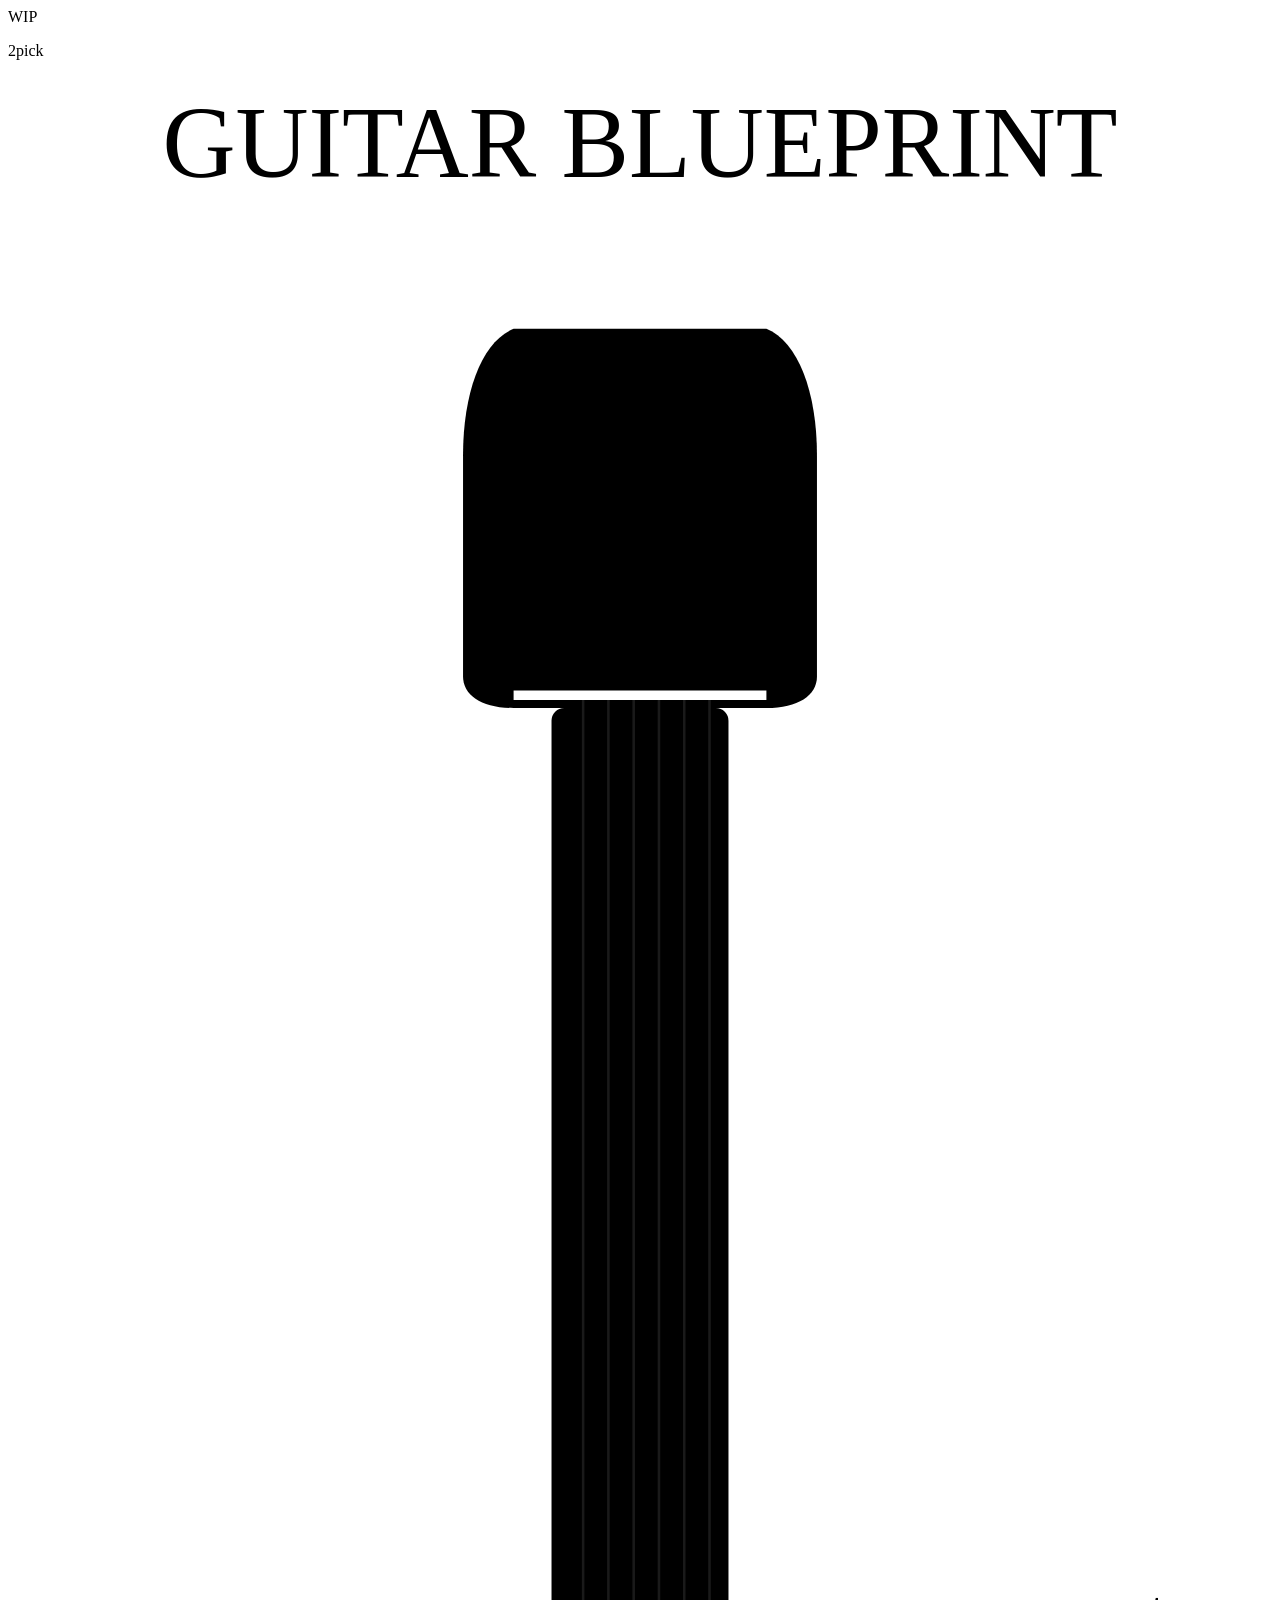
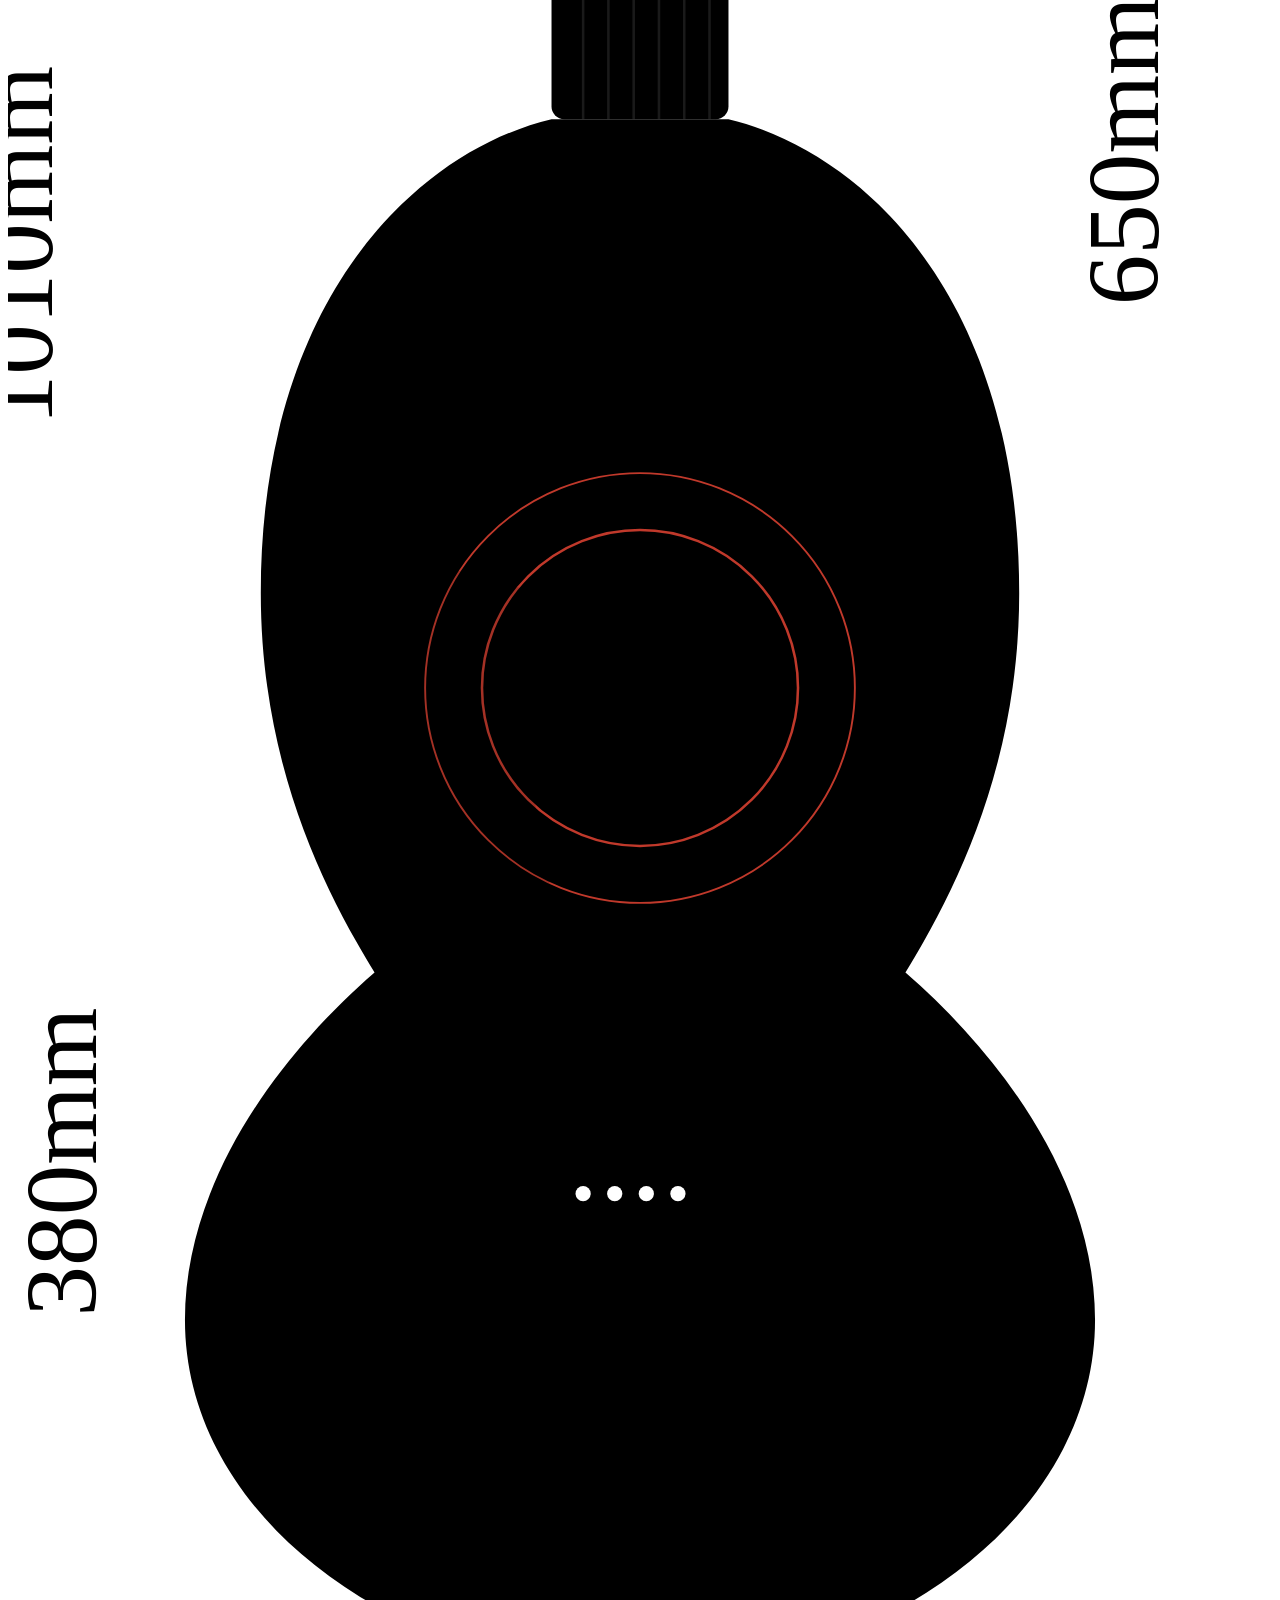
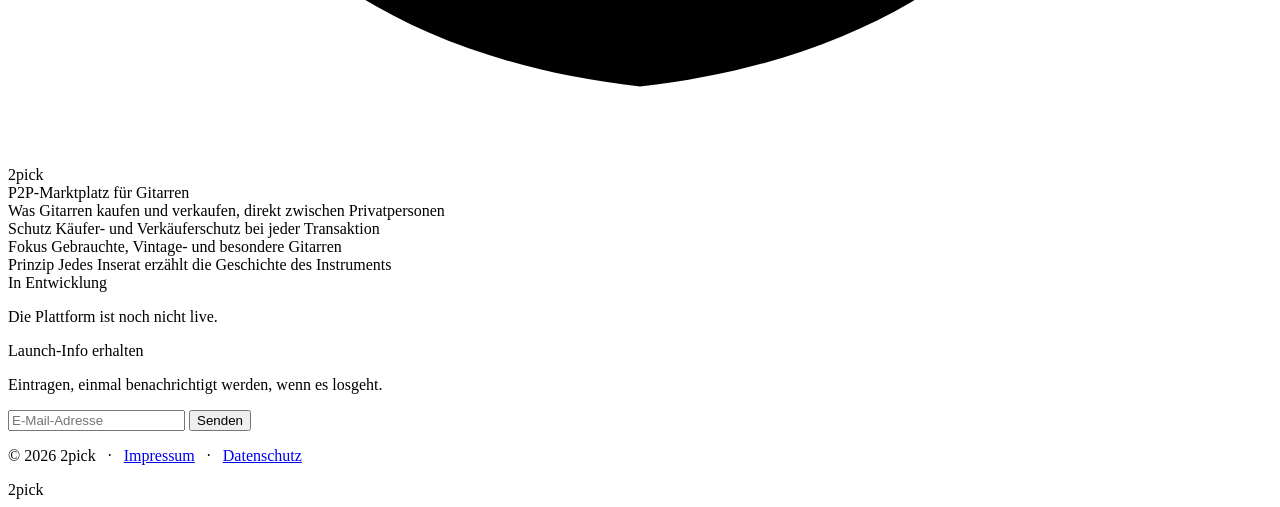
==== frontend/index.html @ 3596924f "init" ====
<!doctype html>
<html lang="de">
    <head>
        <meta charset="UTF-8" />
        <meta name="viewport" content="width=device-width, initial-scale=1.0" />
        <title>2pick</title>
        <link rel="preconnect" href="https://fonts.googleapis.com" />
        <link rel="preconnect" href="https://fonts.gstatic.com" crossorigin />
        <link
            href="https://fonts.googleapis.com/css2?family=Inter:wght@300;400;500;600&family=Space+Mono:wght@400;700&display=swap"
            rel="stylesheet"
        />
        <link rel="stylesheet" href="/main.css" />
        <link rel="stylesheet" href="/index.css" />
        <script src="/index.js" defer></script>
    </head>

    <body>
        <div id="progress"></div>

        <div id="scroll-track">
            <div id="scroll-spacer"></div>
        </div>

        <div id="stage">
            <!-- Phase 0 -->
            <div class="title-layer" id="titleLayer">
                <div class="accent-line"></div>
                <div class="wip">WIP</div>
                <p class="title-sub">2pick</p>
            </div>

            <!-- Phase 1 -->
            <div class="content-layer" id="contentLayer">
                <div class="content-grid">
                    <div class="blueprint" id="blueprintSvg">
                        <svg
                            viewBox="0 0 200 520"
                            xmlns="http://www.w3.org/2000/svg"
                        >
                            <text
                                x="100"
                                y="16"
                                text-anchor="middle"
                                class="bp-heading"
                            >
                                GUITAR BLUEPRINT
                            </text>
                            <line
                                x1="40"
                                y1="22"
                                x2="160"
                                y2="22"
                                class="bp-detail"
                            />

                            <!-- Headstock -->
                            <path
                                d="M 80,40 C 75,42 72,50 72,60 L 72,95 C 72,98 75,100 80,100 L 120,100 C 125,100 128,98 128,95 L 128,60 C 128,50 125,42 120,40 Z"
                                class="bp-body"
                            />
                            <circle cx="82" cy="52" r="4" class="bp-detail" />
                            <circle cx="82" cy="68" r="4" class="bp-detail" />
                            <circle cx="82" cy="84" r="4" class="bp-detail" />
                            <circle cx="118" cy="52" r="4" class="bp-detail" />
                            <circle cx="118" cy="68" r="4" class="bp-detail" />
                            <circle cx="118" cy="84" r="4" class="bp-detail" />
                            <line
                                x1="80"
                                y1="98"
                                x2="120"
                                y2="98"
                                stroke="#fff"
                                stroke-width="1.5"
                            />

                            <!-- Neck -->
                            <rect
                                x="86"
                                y="100"
                                width="28"
                                height="160"
                                rx="2"
                                class="bp-body"
                            />
                            <line
                                x1="87"
                                y1="120"
                                x2="113"
                                y2="120"
                                class="bp-detail"
                            />
                            <line
                                x1="87"
                                y1="138"
                                x2="113"
                                y2="138"
                                class="bp-detail"
                            />
                            <line
                                x1="87"
                                y1="154"
                                x2="113"
                                y2="154"
                                class="bp-detail"
                            />
                            <line
                                x1="87"
                                y1="168"
                                x2="113"
                                y2="168"
                                class="bp-detail"
                            />
                            <line
                                x1="87"
                                y1="180"
                                x2="113"
                                y2="180"
                                class="bp-detail"
                            />
                            <line
                                x1="87"
                                y1="191"
                                x2="113"
                                y2="191"
                                class="bp-detail"
                            />
                            <line
                                x1="87"
                                y1="201"
                                x2="113"
                                y2="201"
                                class="bp-detail"
                            />
                            <line
                                x1="87"
                                y1="210"
                                x2="113"
                                y2="210"
                                class="bp-detail"
                            />
                            <line
                                x1="87"
                                y1="218"
                                x2="113"
                                y2="218"
                                class="bp-detail"
                            />
                            <line
                                x1="87"
                                y1="225"
                                x2="113"
                                y2="225"
                                class="bp-detail"
                            />
                            <line
                                x1="87"
                                y1="232"
                                x2="113"
                                y2="232"
                                class="bp-detail"
                            />
                            <line
                                x1="87"
                                y1="238"
                                x2="113"
                                y2="238"
                                class="bp-detail"
                            />
                            <circle cx="100" cy="129" r="2" class="bp-dot" />
                            <circle cx="100" cy="161" r="2" class="bp-dot" />
                            <circle cx="100" cy="186" r="2" class="bp-dot" />
                            <circle cx="100" cy="206" r="2" class="bp-dot" />
                            <circle cx="95" cy="232" r="1.5" class="bp-dot" />
                            <circle cx="105" cy="232" r="1.5" class="bp-dot" />

                            <!-- Strings -->
                            <g opacity="0.1" stroke="#fff" stroke-width="0.4">
                                <line x1="91" y1="98" x2="91" y2="260" />
                                <line x1="95" y1="98" x2="95" y2="260" />
                                <line x1="99" y1="98" x2="99" y2="260" />
                                <line x1="103" y1="98" x2="103" y2="260" />
                                <line x1="107" y1="98" x2="107" y2="260" />
                                <line x1="111" y1="98" x2="111" y2="260" />
                            </g>

                            <!-- Body -->
                            <path
                                d="M 86,260 C 65,265 40,288 40,335 C 40,362 50,382 58,395 C 43,408 28,428 28,450 C 28,478 55,503 100,508 C 145,503 172,478 172,450 C 172,428 157,408 142,395 C 150,382 160,362 160,335 C 160,288 135,265 114,260"
                                class="bp-body"
                            />

                            <!-- Soundhole -->
                            <circle cx="100" cy="350" r="28" class="bp-body" />
                            <circle
                                cx="100"
                                cy="350"
                                r="30"
                                class="bp-detail"
                            />
                            <circle
                                cx="100"
                                cy="350"
                                r="25"
                                stroke="#C0392B"
                                stroke-width="0.4"
                                fill="none"
                                class="bp-dim"
                            />
                            <circle
                                cx="100"
                                cy="350"
                                r="34"
                                stroke="#C0392B"
                                stroke-width="0.3"
                                fill="none"
                                class="bp-dim"
                            />

                            <!-- Bridge -->
                            <rect
                                x="85"
                                y="420"
                                width="30"
                                height="6"
                                rx="2"
                                class="bp-body"
                            />
                            <circle cx="91" cy="430" r="1.2" fill="#fff" />
                            <circle cx="96" cy="430" r="1.2" fill="#fff" />
                            <circle cx="101" cy="430" r="1.2" fill="#fff" />
                            <circle cx="106" cy="430" r="1.2" fill="#fff" />

                            <!-- Pickguard -->
                            <path
                                d="M 66,330 C 58,345 55,380 65,400 L 90,395 C 84,380 80,355 84,335 Z"
                                class="bp-detail"
                                opacity="0.15"
                            />

                            <!-- Dimensions -->
                            <line
                                x1="20"
                                y1="335"
                                x2="20"
                                y2="508"
                                class="bp-dim"
                            />
                            <line
                                x1="25"
                                y1="335"
                                x2="15"
                                y2="335"
                                class="bp-dim"
                            />
                            <line
                                x1="180"
                                y1="335"
                                x2="180"
                                y2="508"
                                class="bp-dim"
                            />
                            <line
                                x1="175"
                                y1="335"
                                x2="185"
                                y2="335"
                                class="bp-dim"
                            />
                            <text
                                x="14"
                                y="425"
                                class="bp-label"
                                transform="rotate(-90,14,425)"
                                text-anchor="middle"
                            >
                                380mm
                            </text>

                            <line
                                x1="170"
                                y1="98"
                                x2="170"
                                y2="440"
                                class="bp-dim"
                            />
                            <line
                                x1="165"
                                y1="98"
                                x2="175"
                                y2="98"
                                class="bp-dim"
                            />
                            <line
                                x1="165"
                                y1="440"
                                x2="175"
                                y2="440"
                                class="bp-dim"
                            />
                            <text
                                x="182"
                                y="265"
                                class="bp-label"
                                transform="rotate(-90,182,265)"
                                text-anchor="middle"
                            >
                                650mm
                            </text>

                            <line
                                x1="10"
                                y1="40"
                                x2="10"
                                y2="508"
                                class="bp-dim"
                            />
                            <line
                                x1="5"
                                y1="40"
                                x2="15"
                                y2="40"
                                class="bp-dim"
                            />
                            <line
                                x1="5"
                                y1="508"
                                x2="15"
                                y2="508"
                                class="bp-dim"
                            />
                            <text
                                x="7"
                                y="280"
                                class="bp-label"
                                transform="rotate(-90,7,280)"
                                text-anchor="middle"
                            >
                                1010mm
                            </text>
                        </svg>
                    </div>

                    <div class="facts" id="factsBlock">
                        <div class="facts-brand">2pick</div>
                        <div class="facts-type">
                            P2P-Marktplatz f&uuml;r Gitarren
                        </div>
                        <div class="facts-divider"></div>
                        <div class="fact-row">
                            <span class="fact-key">Was</span>
                            <span class="fact-val"
                                >Gitarren kaufen und verkaufen, direkt zwischen
                                Privatpersonen</span
                            >
                        </div>
                        <div class="fact-row">
                            <span class="fact-key">Schutz</span>
                            <span class="fact-val"
                                >K&auml;ufer- und Verk&auml;uferschutz bei jeder
                                Transaktion</span
                            >
                        </div>
                        <div class="fact-row">
                            <span class="fact-key">Fokus</span>
                            <span class="fact-val"
                                >Gebrauchte, Vintage- und besondere
                                Gitarren</span
                            >
                        </div>
                        <div class="fact-row">
                            <span class="fact-key">Prinzip</span>
                            <span class="fact-val"
                                >Jedes Inserat erz&auml;hlt die Geschichte des
                                Instruments</span
                            >
                        </div>
                        <div class="facts-divider"></div>
                        <span class="badge-line"
                            ><span class="badge-dot"></span>In Entwicklung</span
                        >
                        <p class="fact-footer">
                            Die Plattform ist noch nicht live.
                        </p>
                    </div>
                </div>
            </div>

            <!-- Phase 2 -->
            <div class="notify-layer" id="notifyLayer">
                <p class="notify-label">Launch-Info erhalten</p>
                <p class="notify-text">
                    Eintragen, einmal benachrichtigt werden, wenn es losgeht.
                </p>
                <form class="notify-form" id="notifyForm">
                    <input type="email" placeholder="E-Mail-Adresse" required />
                    <button type="submit" id="submit-btn">Senden</button>
                </form>
                <p class="notify-copy">
                    &copy; 2026 2pick &ensp;&middot;&ensp;
                    <a href="/impressum.html">Impressum</a>
                    &ensp;&middot;&ensp;
                    <a href="/datenschutz.html">Datenschutz</a>
                </p>
            </div>
        </div>

        <div class="brand-fixed" id="brandMark">2pick</div>
    </body>
</html>
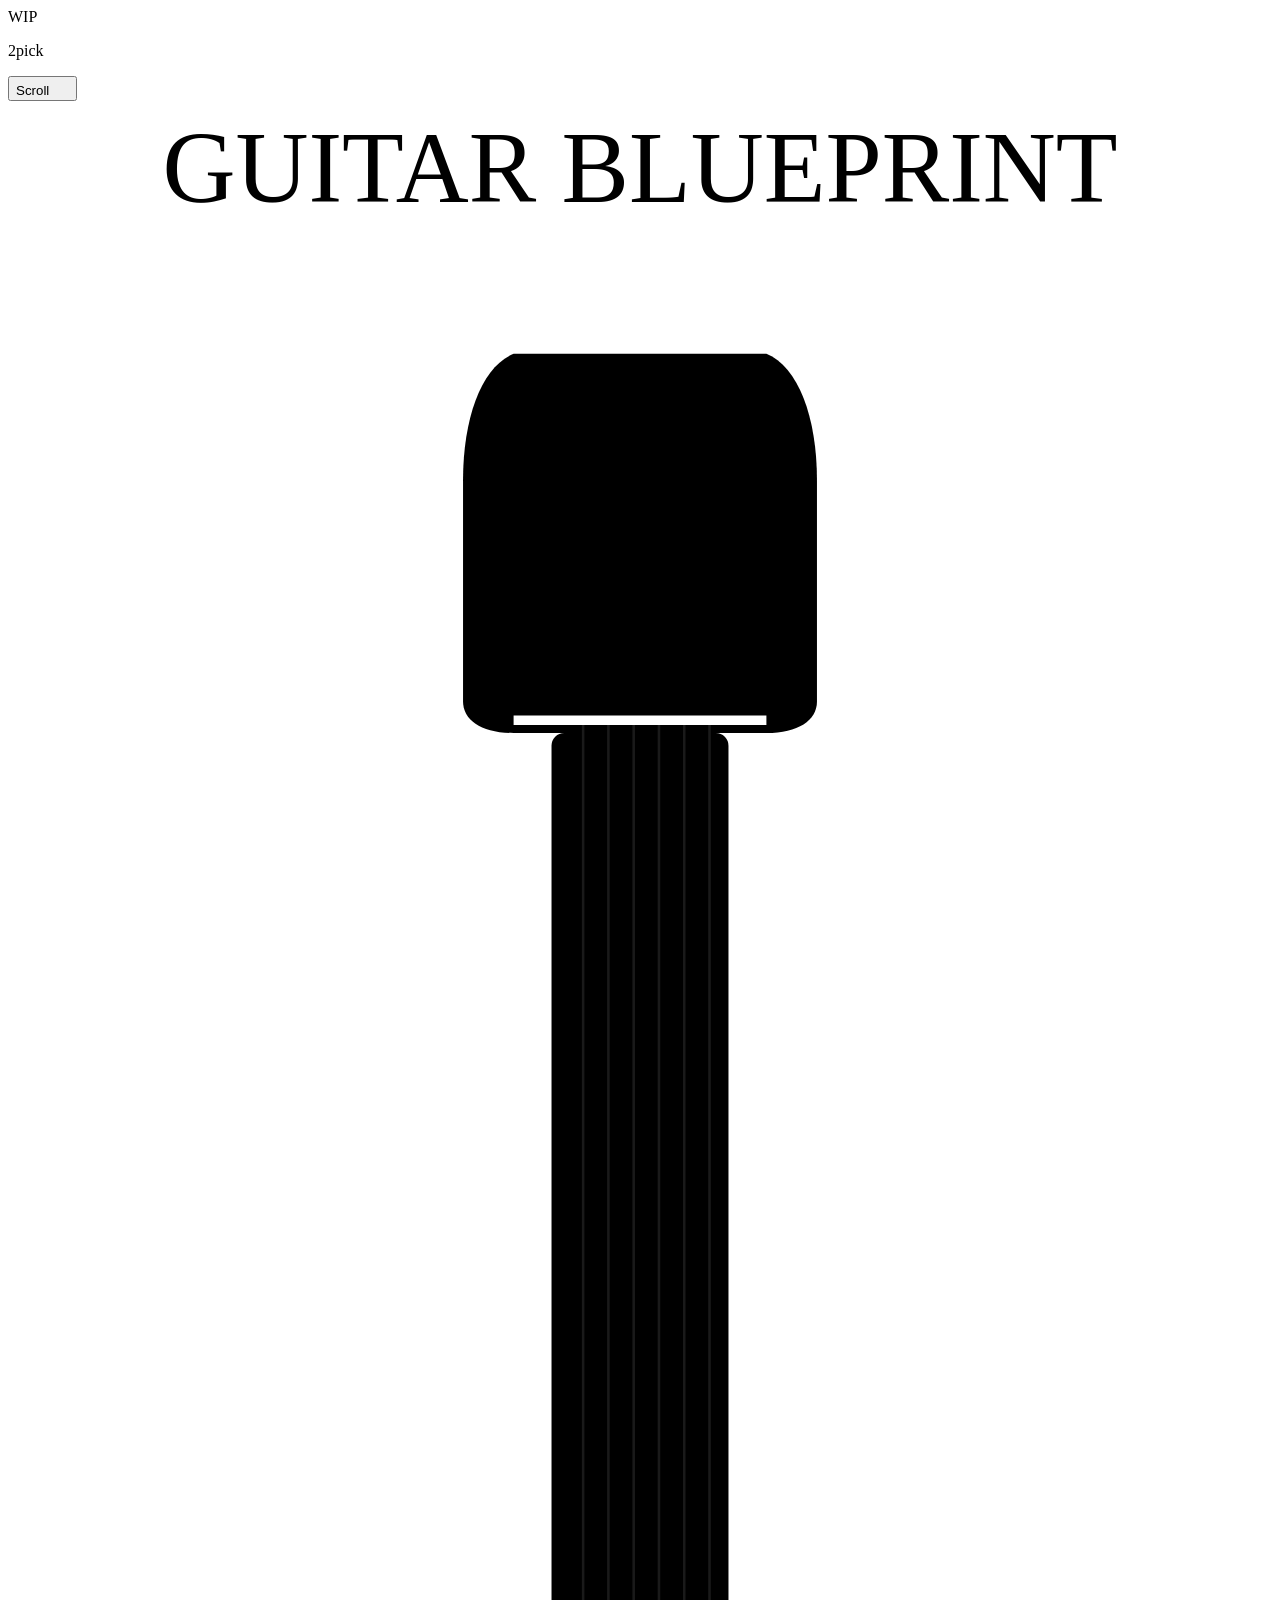
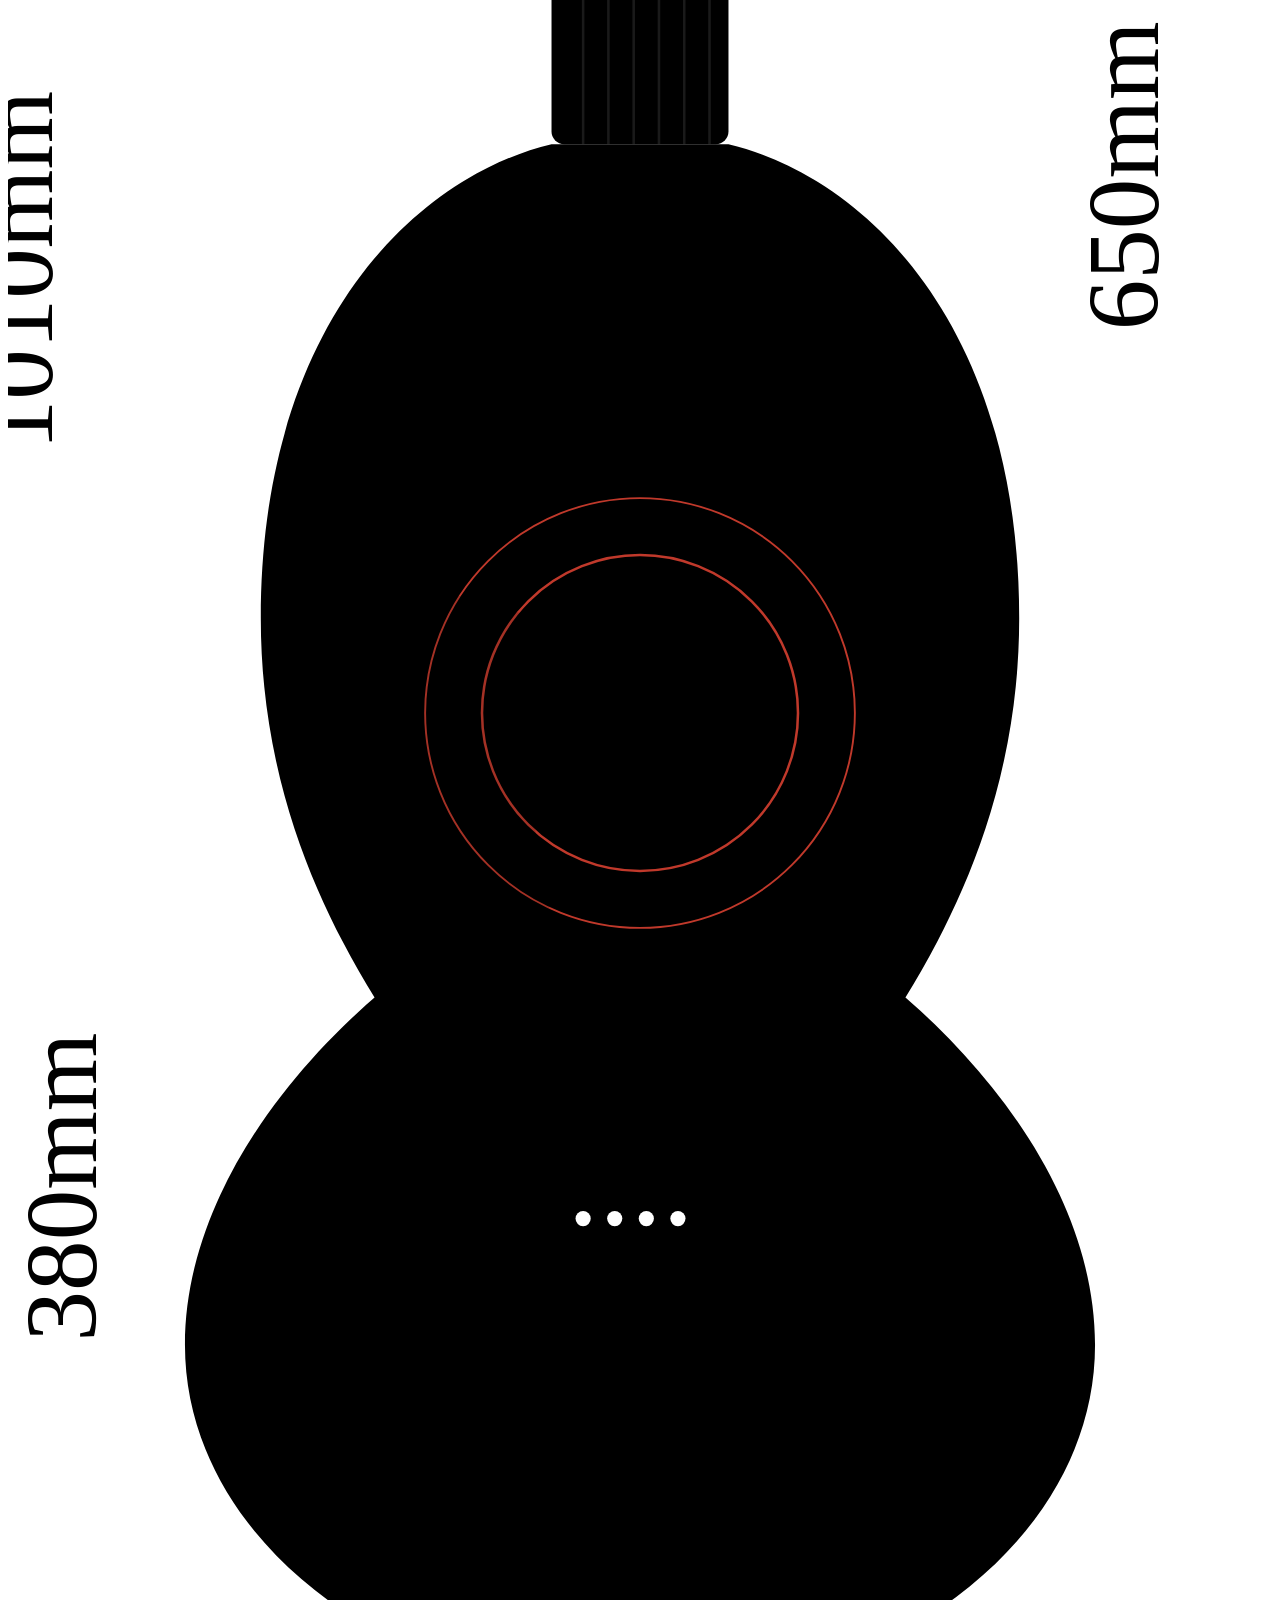
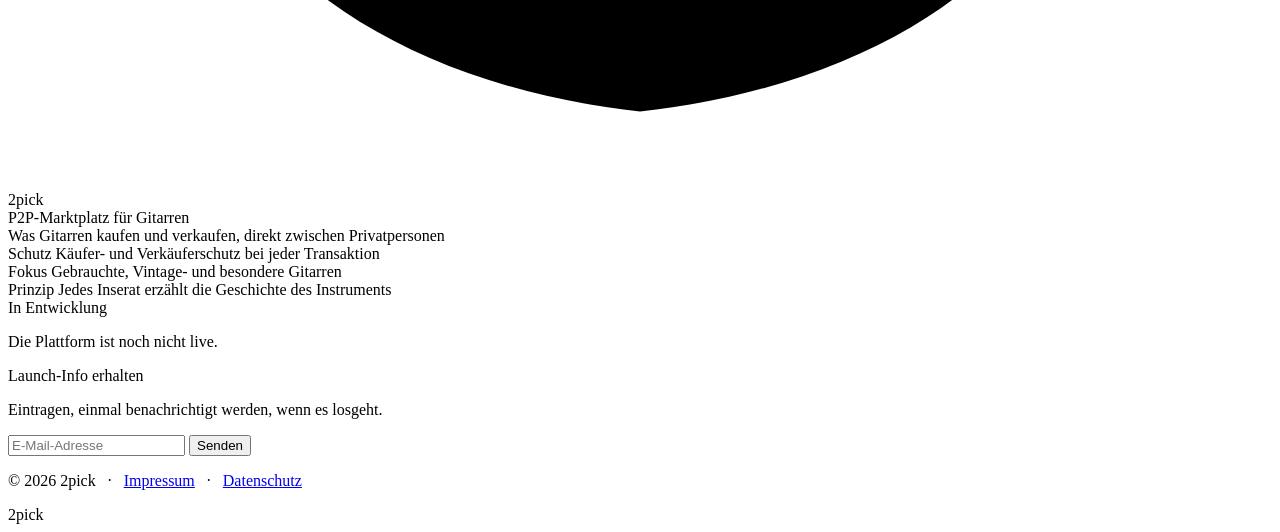
==== commit fb8177fa: "feat: add CTA to frontend" ====
--- a/frontend/index.html
+++ b/frontend/index.html
@@ -28,6 +28,24 @@
                 <div class="accent-line"></div>
                 <div class="wip">WIP</div>
                 <p class="title-sub">2pick</p>
+
+                <button class="scroll-cta" id="scrollCta" type="button" aria-label="Nach unten scrollen">
+                    <span>Scroll</span>
+                    <svg
+                        width="16"
+                        height="16"
+                        viewBox="0 0 16 16"
+                        fill="none"
+                        xmlns="http://www.w3.org/2000/svg"
+                    >
+                        <path
+                            d="M3 6L8 11L13 6"
+                            stroke-width="1.5"
+                            stroke-linecap="round"
+                            stroke-linejoin="round"
+                        />
+                    </svg>
+                </button>
             </div>
 
             <!-- Phase 1 -->
@@ -406,5 +424,14 @@
         </div>
 
         <div class="brand-fixed" id="brandMark">2pick</div>
+
+        <script>
+            document
+                .getElementById("scrollCta")
+                .addEventListener("click", function () {
+                    document.getElementById("scroll-track").scrollTop +=
+                        window.innerHeight * 1.2;
+                });
+        </script>
     </body>
-</html>
+</html>
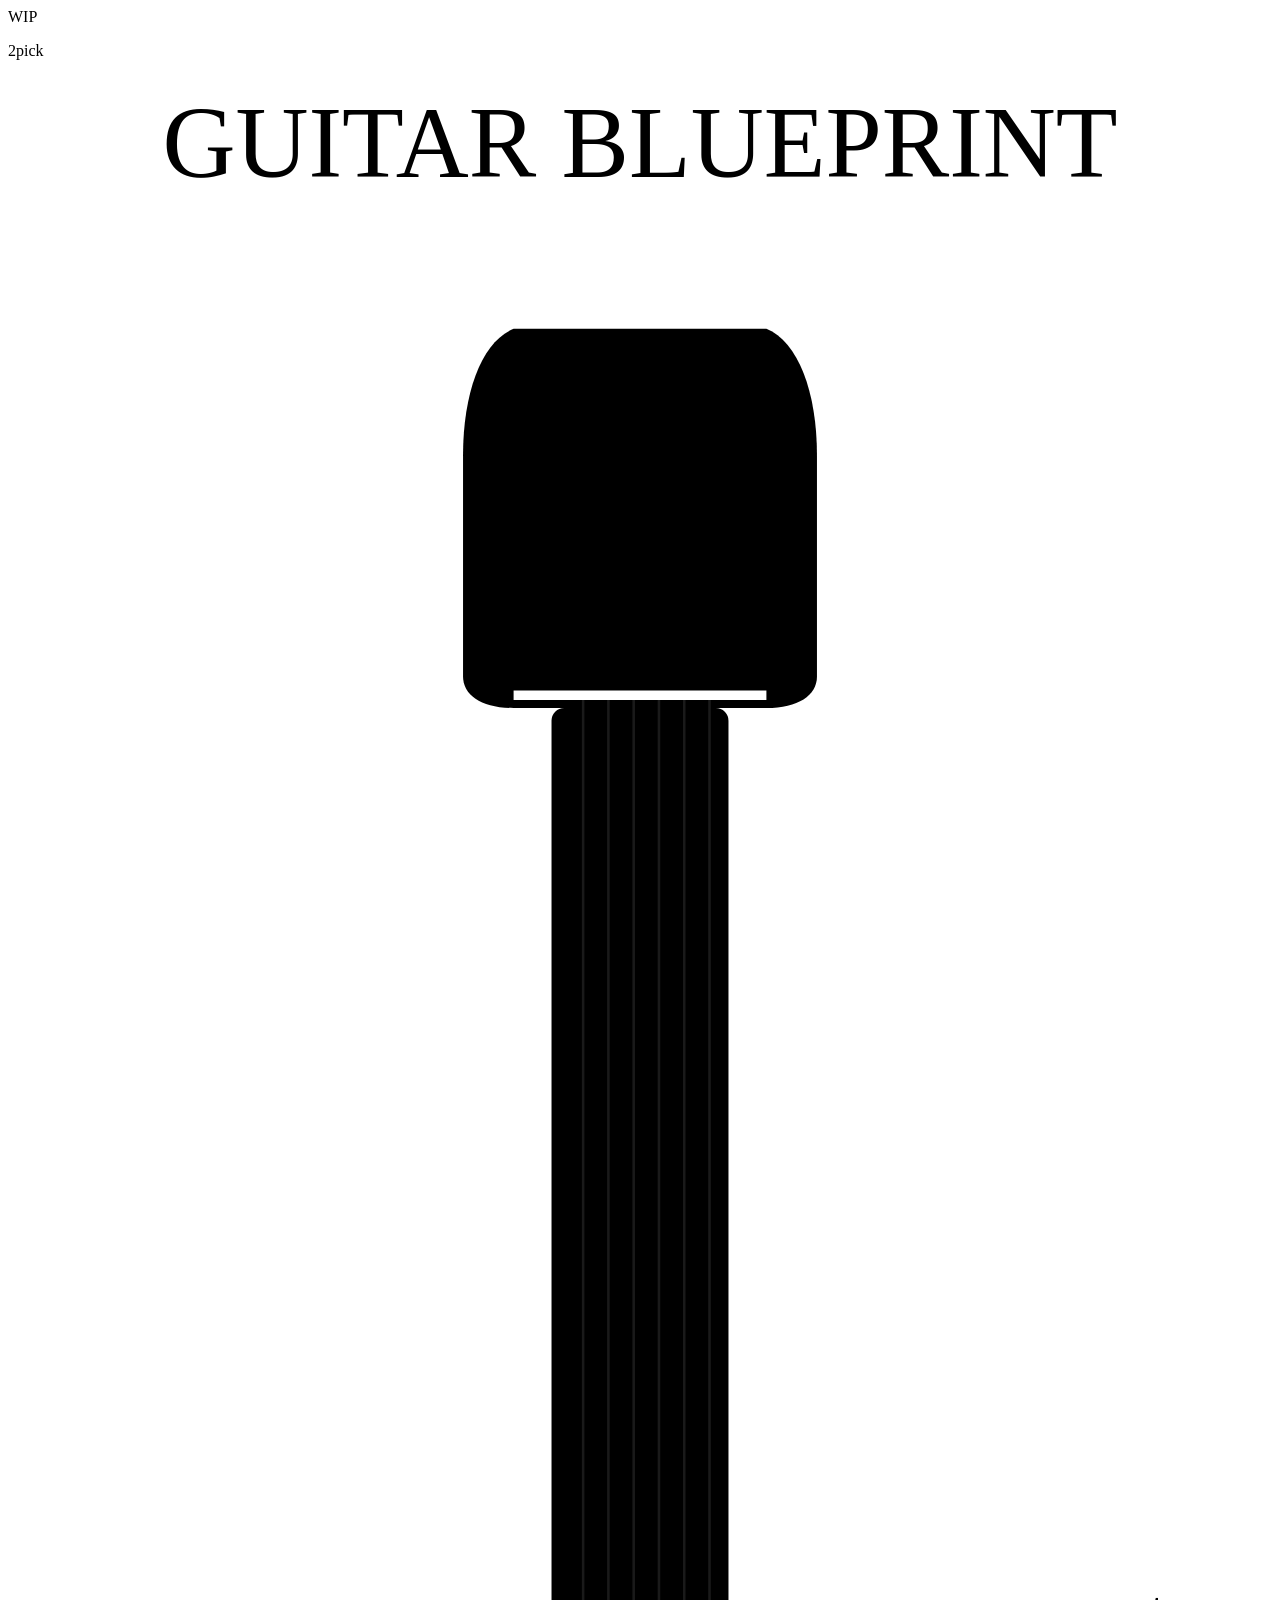
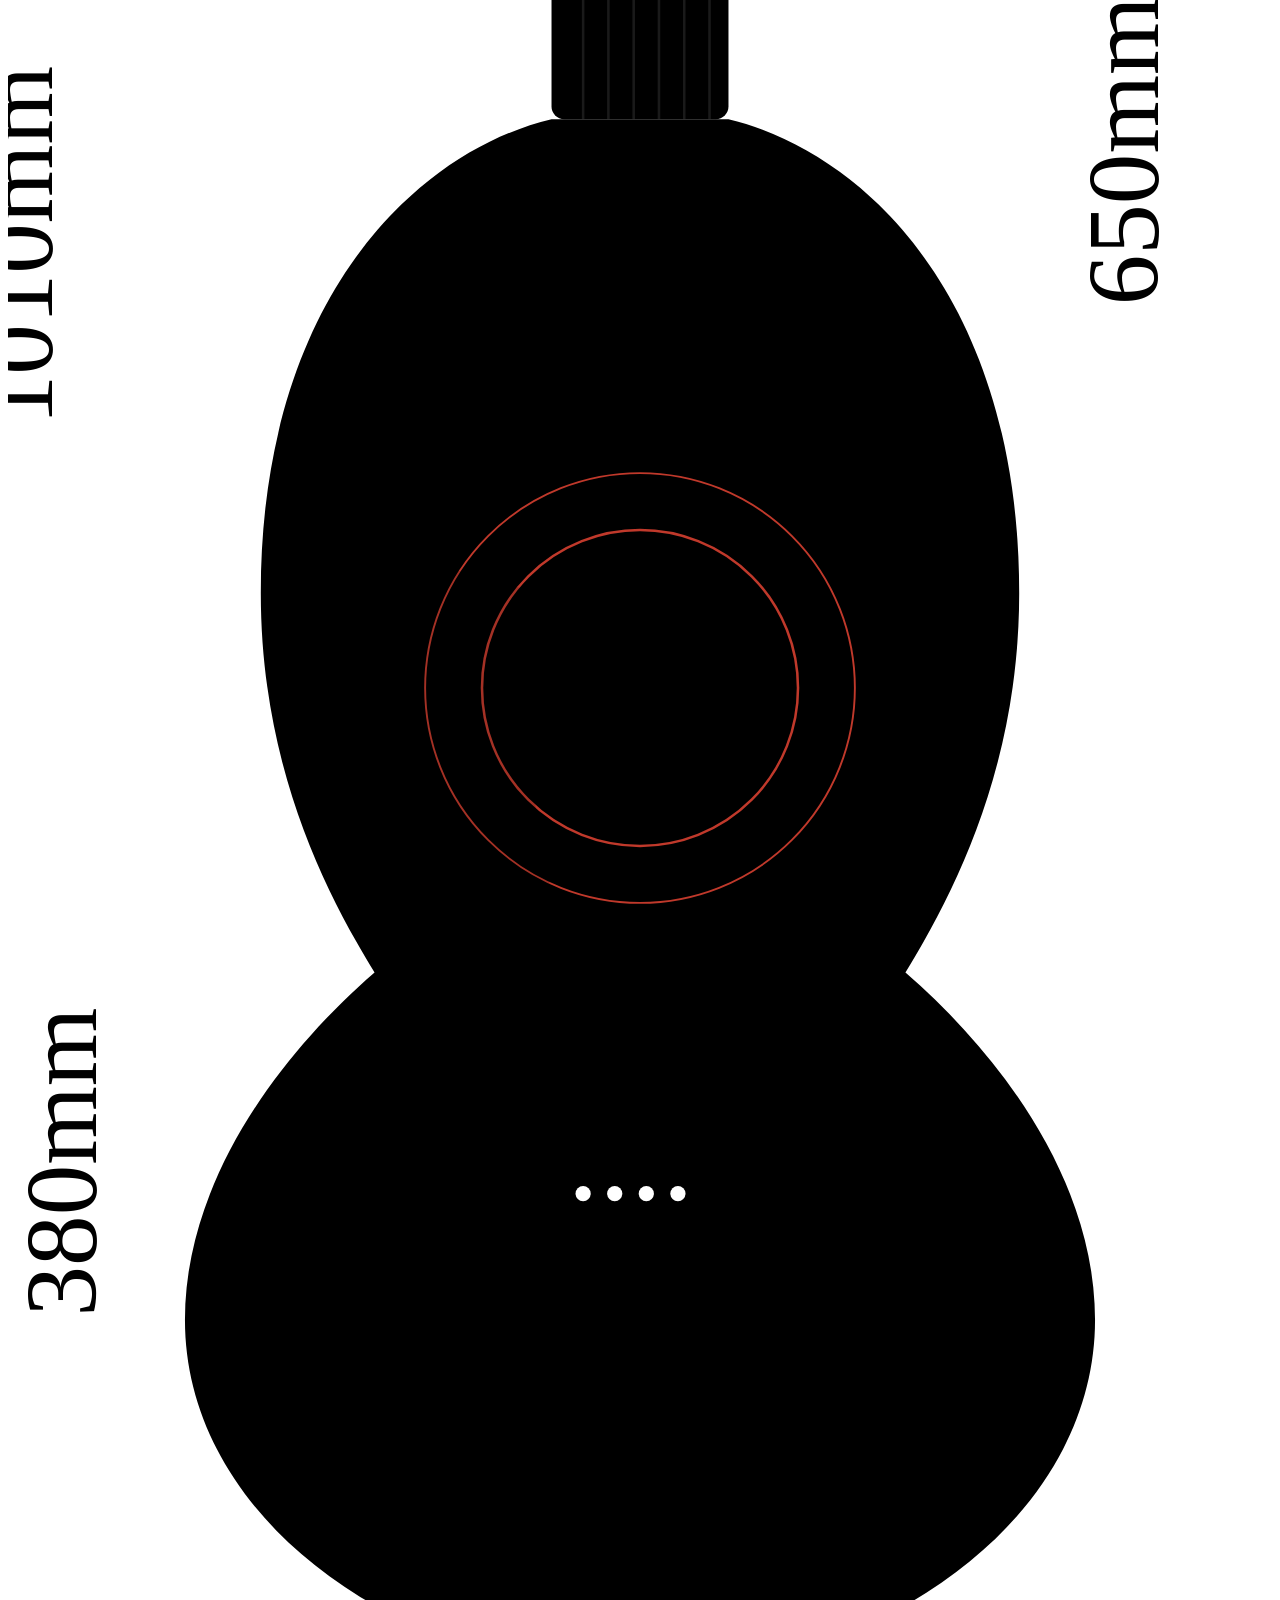
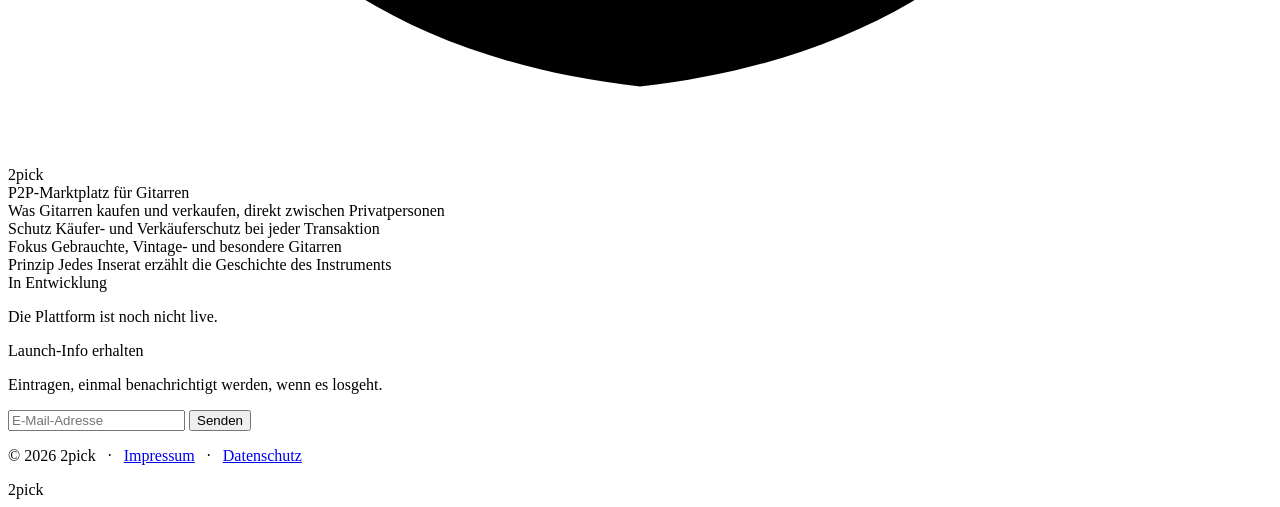
==== commit b6944b13: "Revert "Migrate to Postgres & Neon"" ====
--- a/frontend/index.html
+++ b/frontend/index.html
@@ -28,24 +28,6 @@
                 <div class="accent-line"></div>
                 <div class="wip">WIP</div>
                 <p class="title-sub">2pick</p>
-
-                <button class="scroll-cta" id="scrollCta" type="button" aria-label="Nach unten scrollen">
-                    <span>Scroll</span>
-                    <svg
-                        width="16"
-                        height="16"
-                        viewBox="0 0 16 16"
-                        fill="none"
-                        xmlns="http://www.w3.org/2000/svg"
-                    >
-                        <path
-                            d="M3 6L8 11L13 6"
-                            stroke-width="1.5"
-                            stroke-linecap="round"
-                            stroke-linejoin="round"
-                        />
-                    </svg>
-                </button>
             </div>
 
             <!-- Phase 1 -->
@@ -424,14 +406,5 @@
         </div>
 
         <div class="brand-fixed" id="brandMark">2pick</div>
-
-        <script>
-            document
-                .getElementById("scrollCta")
-                .addEventListener("click", function () {
-                    document.getElementById("scroll-track").scrollTop +=
-                        window.innerHeight * 1.2;
-                });
-        </script>
     </body>
-</html>+</html>
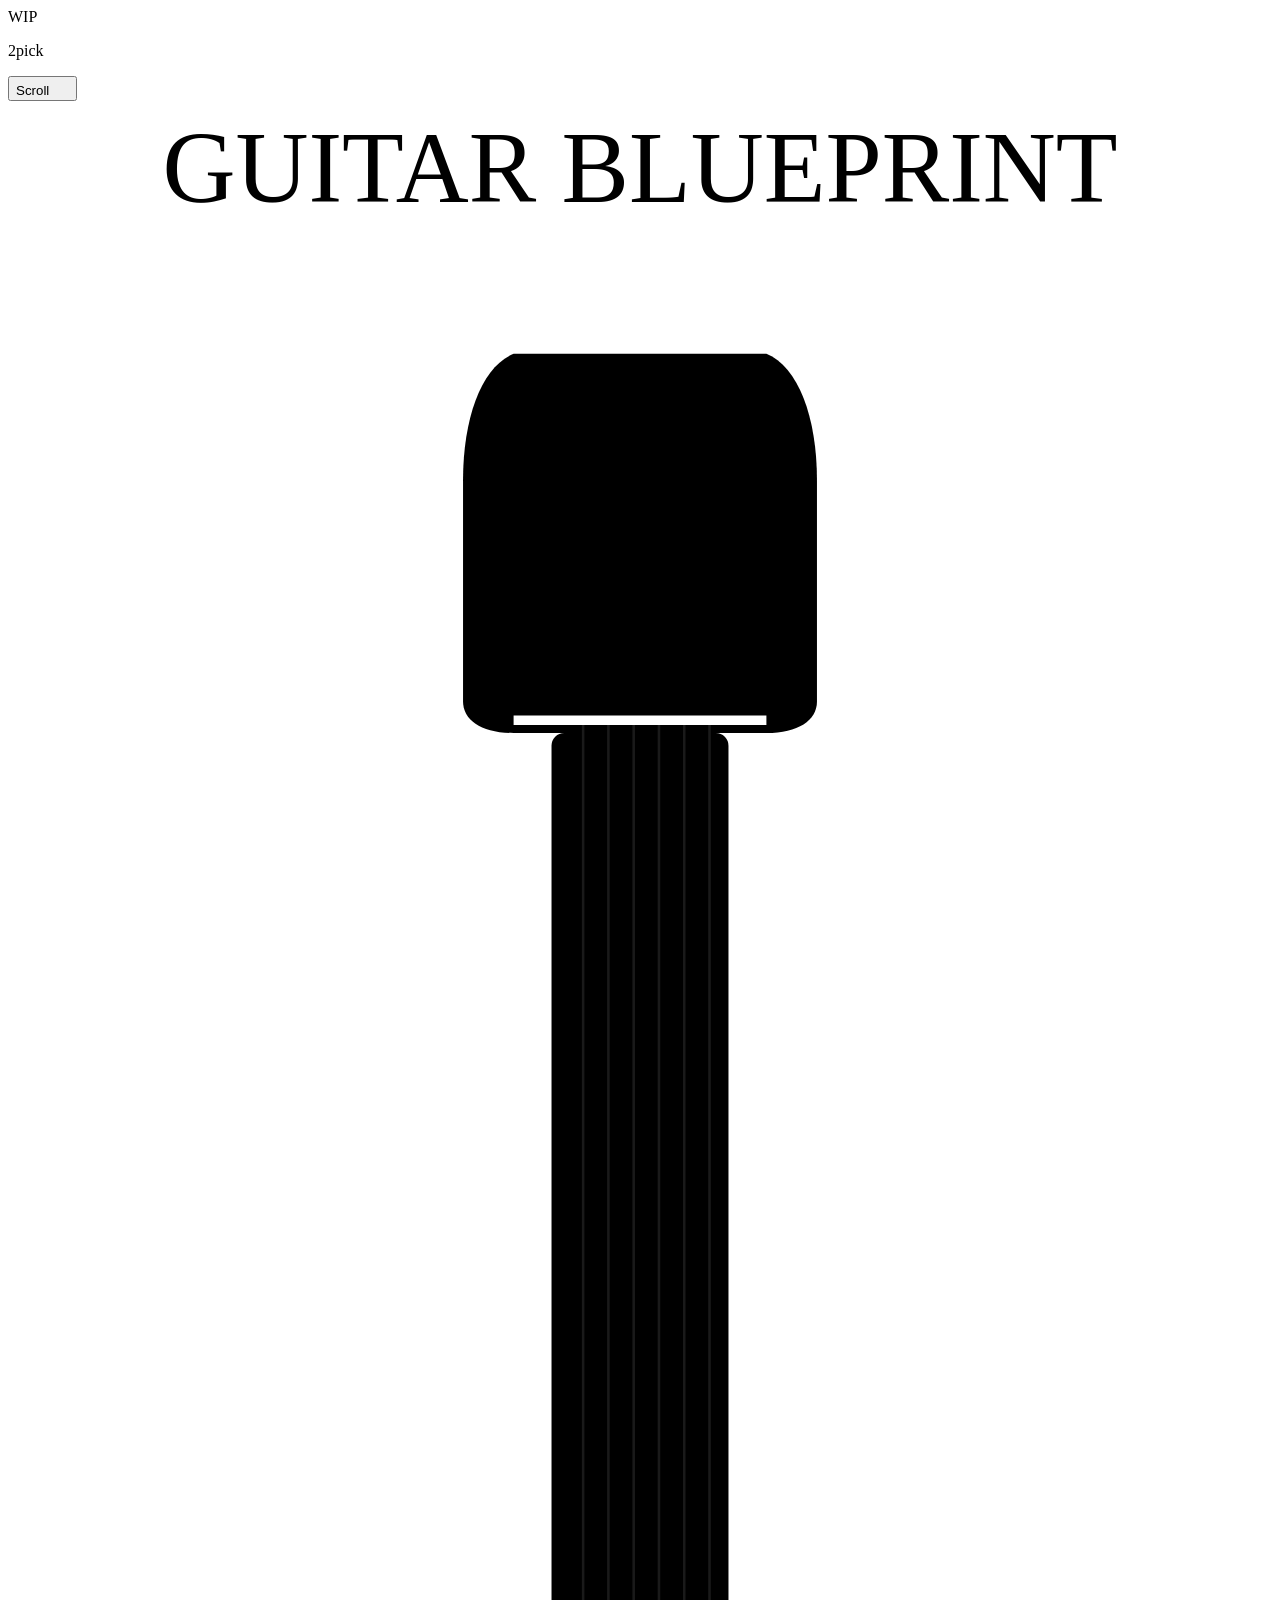
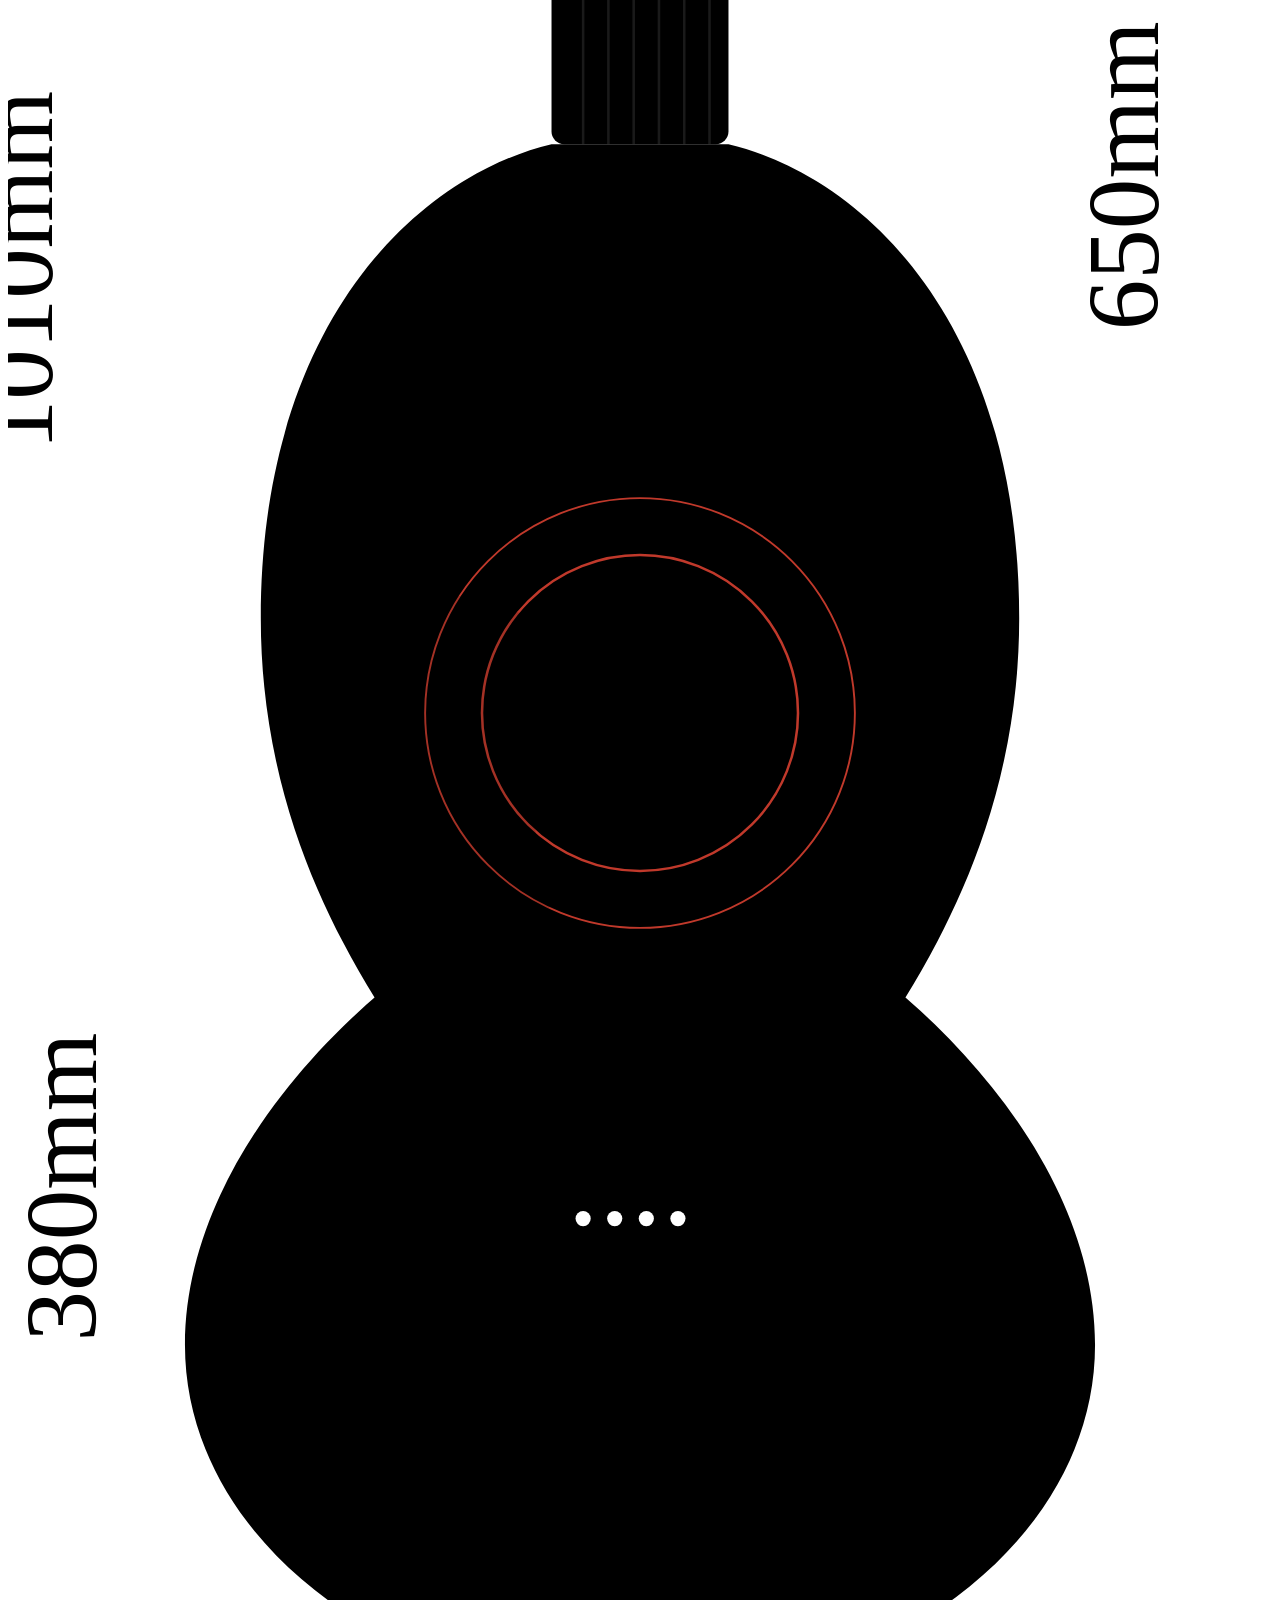
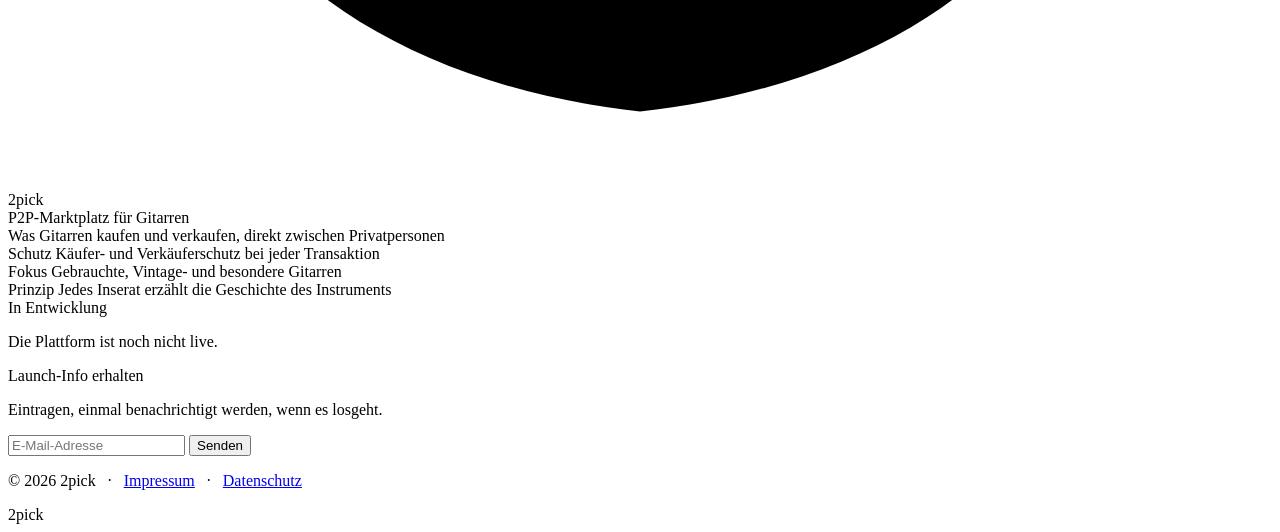
==== commit 59446882: "fix+feat: remove stale font specifications and add CTA to main page" ====
--- a/frontend/index.html
+++ b/frontend/index.html
@@ -28,6 +28,24 @@
                 <div class="accent-line"></div>
                 <div class="wip">WIP</div>
                 <p class="title-sub">2pick</p>
+
+                <button class="scroll-cta" id="scrollCta" type="button" aria-label="Nach unten scrollen">
+                    <span>Scroll</span>
+                    <svg
+                        width="16"
+                        height="16"
+                        viewBox="0 0 16 16"
+                        fill="none"
+                        xmlns="http://www.w3.org/2000/svg"
+                    >
+                        <path
+                            d="M3 6L8 11L13 6"
+                            stroke-width="1.5"
+                            stroke-linecap="round"
+                            stroke-linejoin="round"
+                        />
+                    </svg>
+                </button>
             </div>
 
             <!-- Phase 1 -->
@@ -406,5 +424,14 @@
         </div>
 
         <div class="brand-fixed" id="brandMark">2pick</div>
+
+        <script>
+            document
+                .getElementById("scrollCta")
+                .addEventListener("click", function () {
+                    document.getElementById("scroll-track").scrollTop +=
+                        window.innerHeight * 1.2;
+                });
+        </script>
     </body>
-</html>
+</html>
